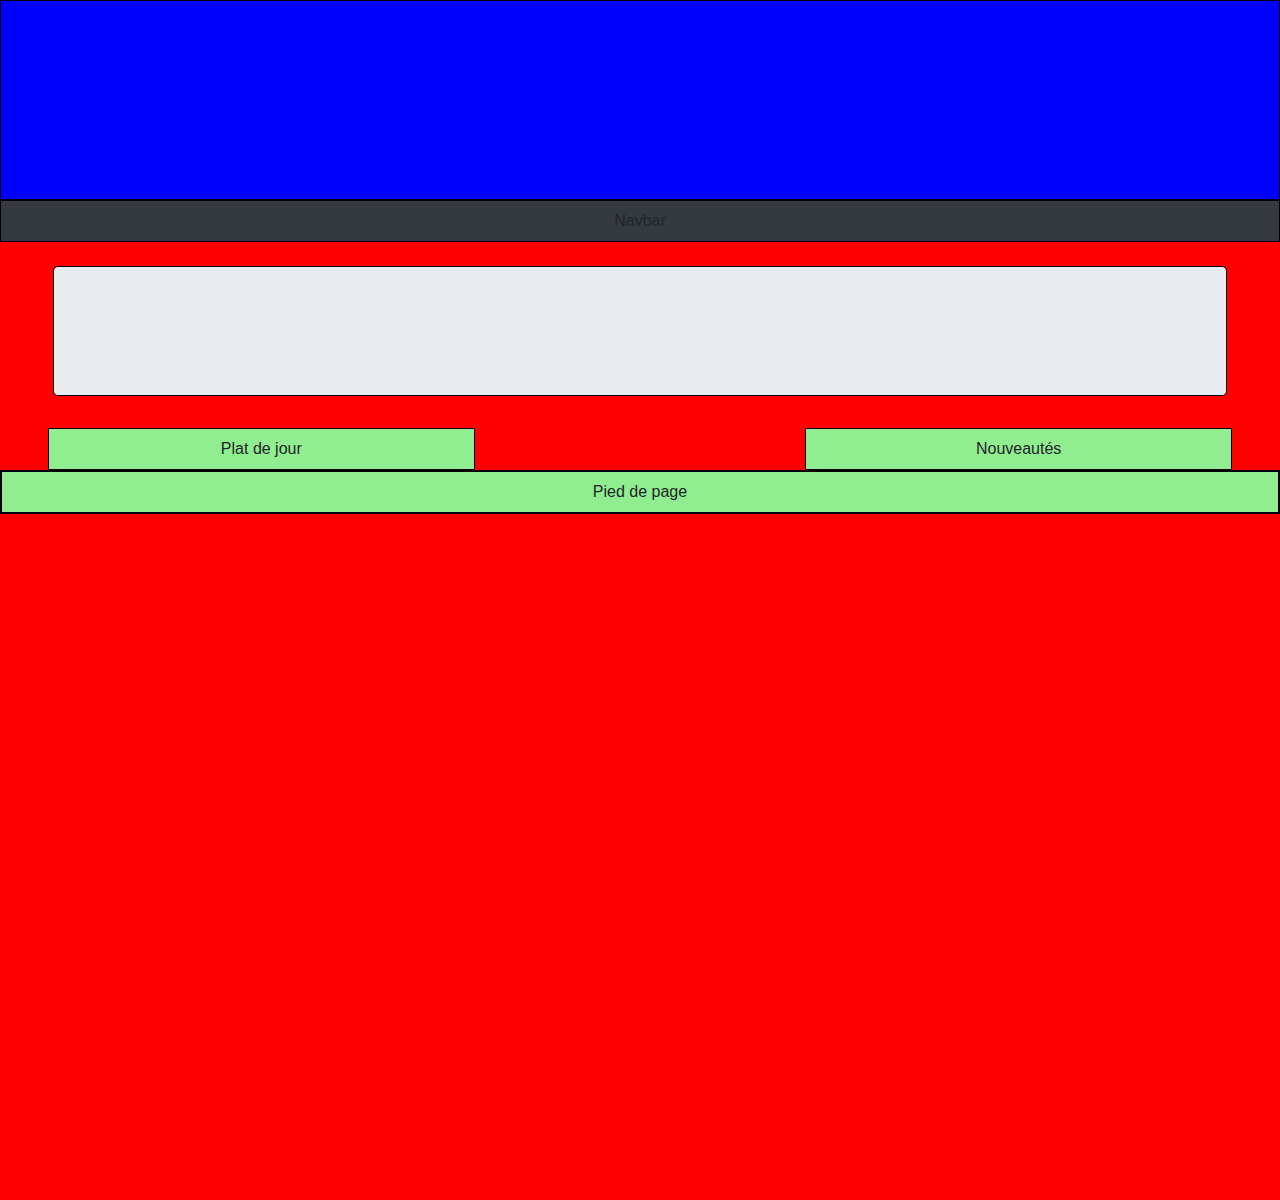
==== index.html @ 1a803d69 "adding starting files - index.html" ====
<html lang="fr" dir="ltr">
  <head>
    <meta charset="utf-8">
    <meta name="viewport" content="width=device-width, initial-scale=1.0">
    <meta http-equiv="X-UA-Compatible" content="ie=edge">
    <link rel="stylesheet" type="text/css" href="assets/style.css">
    <script type="text/javascript" src= "assets/main.js"></script>
    <link rel="stylesheet" href="https://maxcdn.bootstrapcdn.com/bootstrap/4.2.1/css/bootstrap.min.css">
    <title>Padé Sushi</title>
  </head>
  <body>
    <div class="container-fluid">
        <header class="row">
          <div class="col-lg-12 fondheader"></div>
          <nav class="col-sm-12 bg-dark navbar-dark sticky-top">
            Navbar
          </nav>
        </header>
        <main>
          <div class="row">
            <div class="jumbotron col-sm-11 mt-lg-4 ml-lg-auto mr-lg-auto"></div>
          </div>
          <div class="row">
            <div class="col-sm-4 ml-lg-5">Plat de jour</div>
            <div class="col-sm-4 mr-lg-5 ml-lg-auto">Nouveautés</div>
          </div>
        </main>
        <footer class="row">
          <div class="col-sm-12">
            Pied de page
          </div>
        </footer>
      </div>

        <script src="https://ajax.googleapis.com/ajax/libs/jquery/1.12.4/jquery.min.js"></script>
  </body>
</html>
---- assets/style.css ----
.container-fluid {
  background-color: red;
  height:1200px;
}


[class*="col-"], footer {
  background-color: lightgreen;
  border: 1px solid black;
  line-height: 40px;
  text-align: center;
}


.fondheader{
  background-color: blue;
  height: 200px;
}
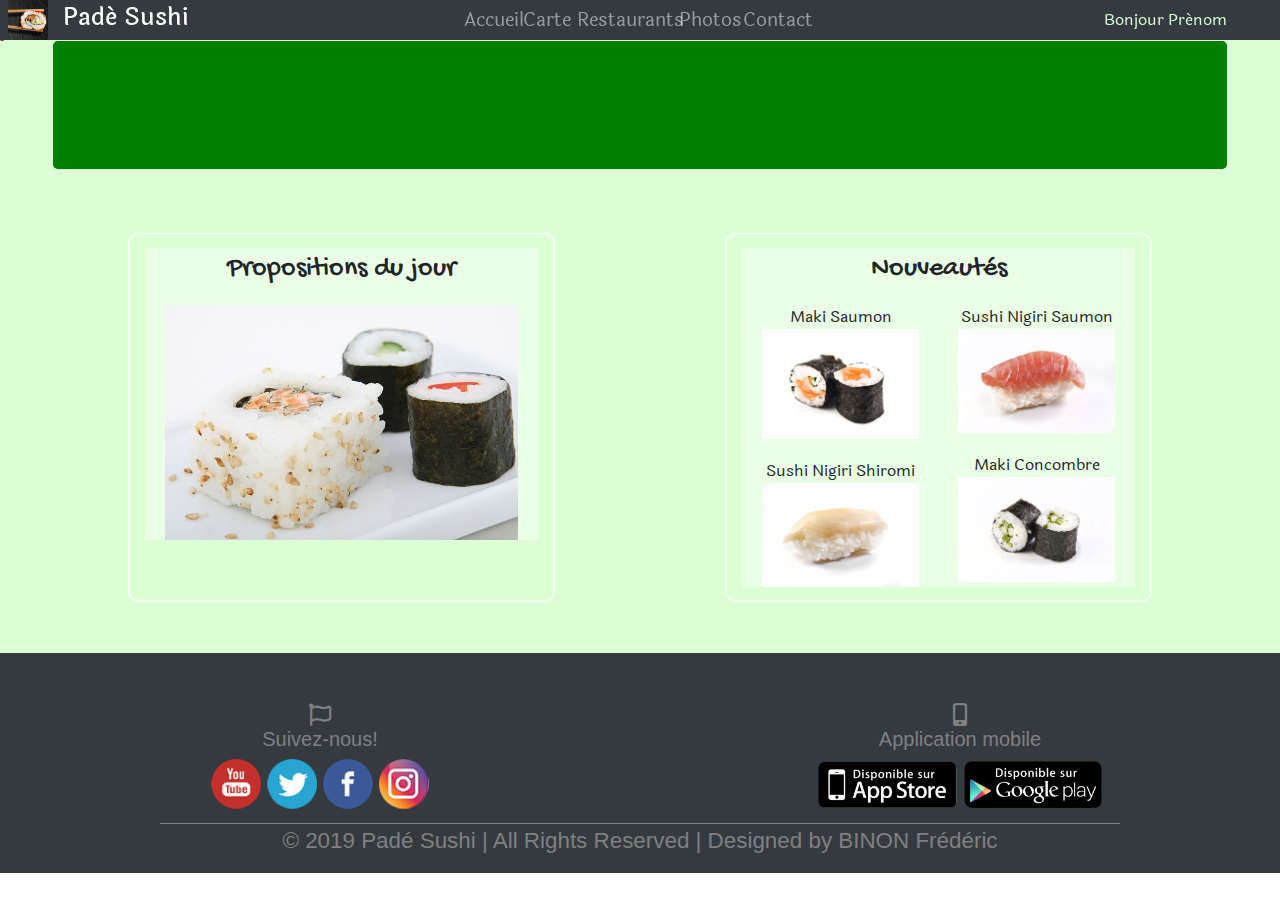
==== commit eb53c83e: "Mostly done index page" ====
--- a/index.html
+++ b/index.html
@@ -3,35 +3,113 @@
     <meta charset="utf-8">
     <meta name="viewport" content="width=device-width, initial-scale=1.0">
     <meta http-equiv="X-UA-Compatible" content="ie=edge">
+    <link rel="shortcut icon" href="assets/img/favicon.ico" type="image/x-icon">
+    <link rel="icon" href="assets/img/favicon.ico" type="image/x-icon">
     <link rel="stylesheet" type="text/css" href="assets/style.css">
-    <script type="text/javascript" src= "assets/main.js"></script>
     <link rel="stylesheet" href="https://maxcdn.bootstrapcdn.com/bootstrap/4.2.1/css/bootstrap.min.css">
+    <link href="https://use.fontawesome.com/releases/v5.0.6/css/all.css" rel="stylesheet">
+    <link href="https://fonts.googleapis.com/css?family=Gochi+Hand|Laila" rel="stylesheet">
     <title>Padé Sushi</title>
   </head>
   <body>
     <div class="container-fluid">
-        <header class="row">
-          <div class="col-lg-12 fondheader"></div>
-          <nav class="col-sm-12 bg-dark navbar-dark sticky-top">
-            Navbar
+      <header class="row">
+        <div class="col-12 fondheader">
+          <nav class="col-12 navbar navbar-expand navbar-dark bg-dark fixed-top brand" data-toggle="sticky-onscroll">
+            <span><a class="navbar-brand ml-2 brand" href="#">
+              <img src="assets/img/logo.jpg" alt="Logo" style="width:40px">
+              <h1>Padé Sushi</h1>
+            </a></span>
+            <ul class="navbar-nav ml-auto mr-auto">
+              <li class="nav-item">
+                <a class="nav-link" href="#">Accueil</a>
+              </li>
+              <li class="nav-item">
+                <a class="nav-link" href="#">Carte</a>
+              </li>
+              <li class="nav-item">
+                <a class="nav-link" href="#">Restaurants</a>
+              </li>
+              <li class="nav-item">
+                <a class="nav-link" href="#">Photos</a>
+              </li>
+              <li class="nav-item">
+                <a class="nav-link" href="#">Contact</a>
+              </li>
+            </ul>
+            <div class="col-2 mr-2 connexion">Bonjour Prénom</div>
           </nav>
-        </header>
-        <main>
-          <div class="row">
-            <div class="jumbotron col-sm-11 mt-lg-4 ml-lg-auto mr-lg-auto"></div>
+        </div>
+      </header>
+      <main>
+        <div class="row">
+          <div class="jumbotron col-11 ml-auto mr-auto"></div>
+        </div>
+        <div class="row">
+          <div class="col-lg-4 col-xs-10 panneauPlat">
+            <div class="bordure">
+              <h3>Propositions du jour</h3>
+              <div id="contentNew">
+                <img src="assets/img/platJour.jpg"/>
+              </div>
+            </div>
           </div>
-          <div class="row">
-            <div class="col-sm-4 ml-lg-5">Plat de jour</div>
-            <div class="col-sm-4 mr-lg-5 ml-lg-auto">Nouveautés</div>
+          <div class="col-lg-4 col-xs-10 ml-auto panneauNouv">
+            <div class="bordure">
+              <h3>Nouveautés</h3>
+              <div id="contentNew">
+                <div id="firstLineNew">
+                  <div id="firstNew">
+                    <p>Maki Saumon</p>
+                    <img src="assets/img/MakiSaumon.jpg"/>
+                  </div>
+                  <div id="secondNew">
+                    <p>Sushi Nigiri Shiromi</p>
+                    <img src="assets/img/SushiBlanc.jpg"/>
+                  </div>
+                </div>
+                <div id="secondLineNew">
+                  <div id="thirdNew">
+                    <p>Sushi Nigiri Saumon</p>
+                    <img src="assets/img/SushiSaumon.jpg"/>
+                  </div>
+                  <div id="fourthNew">
+                    <p>Maki Concombre</p>
+                    <img src="assets/img/MakiAlgue.jpg"/>
+                  </div>
+                </div>
+              </div>
+            </div>
           </div>
-        </main>
-        <footer class="row">
-          <div class="col-sm-12">
-            Pied de page
+        </div>
+      </main>
+      <footer class="row  bg-dark footer">
+        <div class="row firstlineFooter">
+          <div class="col-6 follow">
+            <i class="far fa-flag"></i>
+            <h5>Suivez-nous!</h5>
+            <img src="assets/img/icon-youtube.png"/>
+            <img src="assets/img/icon-twitter.png"/>
+            <img src="assets/img/icon-facebook.png"/>
+            <img src="assets/img/icon-instagram.png"/>
           </div>
-        </footer>
-      </div>
+          <div class="col-6 mobile">
+            <i class="fas fa-mobile-alt"></i>
+            <h5>Application mobile</h5>
+            <img src="assets/img/icon-appstore.png"/>
+            <img src="assets/img/icon-playstore.png"/>
+          </div>
+        </div>
+        <div class="row secondlineFooter">
+          <div class="col-9 ml-auto mr-auto copyright">
+            <p>© 2019 Padé Sushi | All Rights Reserved | Designed by BINON Frédéric</p>
 
-        <script src="https://ajax.googleapis.com/ajax/libs/jquery/1.12.4/jquery.min.js"></script>
+          </div>
+        </div>
+      </footer>
+    </div>
+
+      <script type="text/javascript" src= "assets/main.js"></script>
+      <script src="https://ajax.googleapis.com/ajax/libs/jquery/1.12.4/jquery.min.js"></script>
   </body>
 </html>
--- a/assets/style.css
+++ b/assets/style.css
@@ -1,18 +1,149 @@
+body{
+  /* overflow-x: hidden!important; */
+}
 .container-fluid {
-  background-color: red;
-  height:1200px;
+  background-color: #DCFFD6;
+  width:100%!important;
+  min-width: 320px;
+  margin:0px!important;
+  padding-left: 0px !important;
+  padding-right: 0px !important;
 }
 
+.row{
+  margin:0px!important;
+  width:100%;
+}
 
 [class*="col-"], footer {
-  background-color: lightgreen;
-  border: 1px solid black;
-  line-height: 40px;
   text-align: center;
 }
 
+header{
+  margin:0px 0px 0px 0px !important;
+  width:100%;
+  font-family: inherit;
+}
 
 .fondheader{
-  background-color: blue;
-  height: 200px;
+  margin-top: 40px;
+  background-image: url("img/header.jpg");
+  background-repeat: no-repeat;
+  background-size: contain;
+  padding: 0px 0px 0px 0px !important;
+  display: inline-block;
+  height:50%;
+  min-height: 30px;
 }
+
+.navbar{
+  padding: 0px !important;
+  width: 100% !important;
+  font-family: 'Laila', serif !important;
+}
+
+.navbar-brand{
+  padding: 0px !important;
+}
+
+h1{
+  margin-left: 10px;
+  margin-bottom: 0px!important;
+  font-size: 1.5rem!important;
+  display: inherit;
+  color:#DCFFD6;
+}
+
+.nav-link{
+  font-size: 1.2rem!important;
+  padding: 0px 10% 0px 10% !important;
+}
+
+.connexion{
+  margin-right: 0px!important;
+  padding: 0px !important;
+  color:#DCFFD6;
+}
+
+main{
+  font-family: 'Gochi Hand', cursive !important;
+}
+
+.jumbotron{
+  height:30% !important;
+  margin-bottom: 5%!important;
+  background-color: green !important;
+}
+
+.bordure{
+  /* border-radius: 10px; */
+  background-color: rgba(255, 255, 255, 0.4);
+  min-height: 55%;
+  padding-top: 1%;
+  justify-content: center;
+}
+
+h3{
+  margin-bottom: 0px !important;
+}
+
+.panneauPlat{
+  border: 2px solid rgba(255, 255, 255, 0.7);
+  height: auto;
+  min-height: 60%;
+  border-radius: 10px;
+  margin-left: 10%;
+  padding: 1%;
+}
+
+.panneauPlat img{
+  width:90%;
+  height: 40%;
+  margin: 5% auto 0px auto;
+  font-family: 'Laila', serif !important;
+}
+
+#contentNew{
+  display: flex;
+  font-family: 'Laila', serif !important;
+}
+
+.panneauNouv{
+  border: 2px solid rgba(255, 255, 255, 0.7);
+  min-height: 60%;
+  border-radius: 10px;
+  margin-right: 10%;
+  padding: 1%;
+}
+
+.panneauNouv img{
+  width:80%;
+}
+
+.panneauNouv p{
+  margin-bottom: 0px;
+  margin-top: 10%;
+}
+
+.footer{
+    margin: 4% 0px 0px 0px !important;
+    padding-top: 4%;
+    height:auto;
+    color:grey;
+    font-size: 1.4rem !important;
+}
+
+.follow img{
+  width:50px;
+}
+.mobile img{
+  width:140px;
+}
+
+.firstlineFooter{
+  padding-bottom: 1%;
+}
+
+.copyright{
+  border-top: 1.5px solid grey;
+}
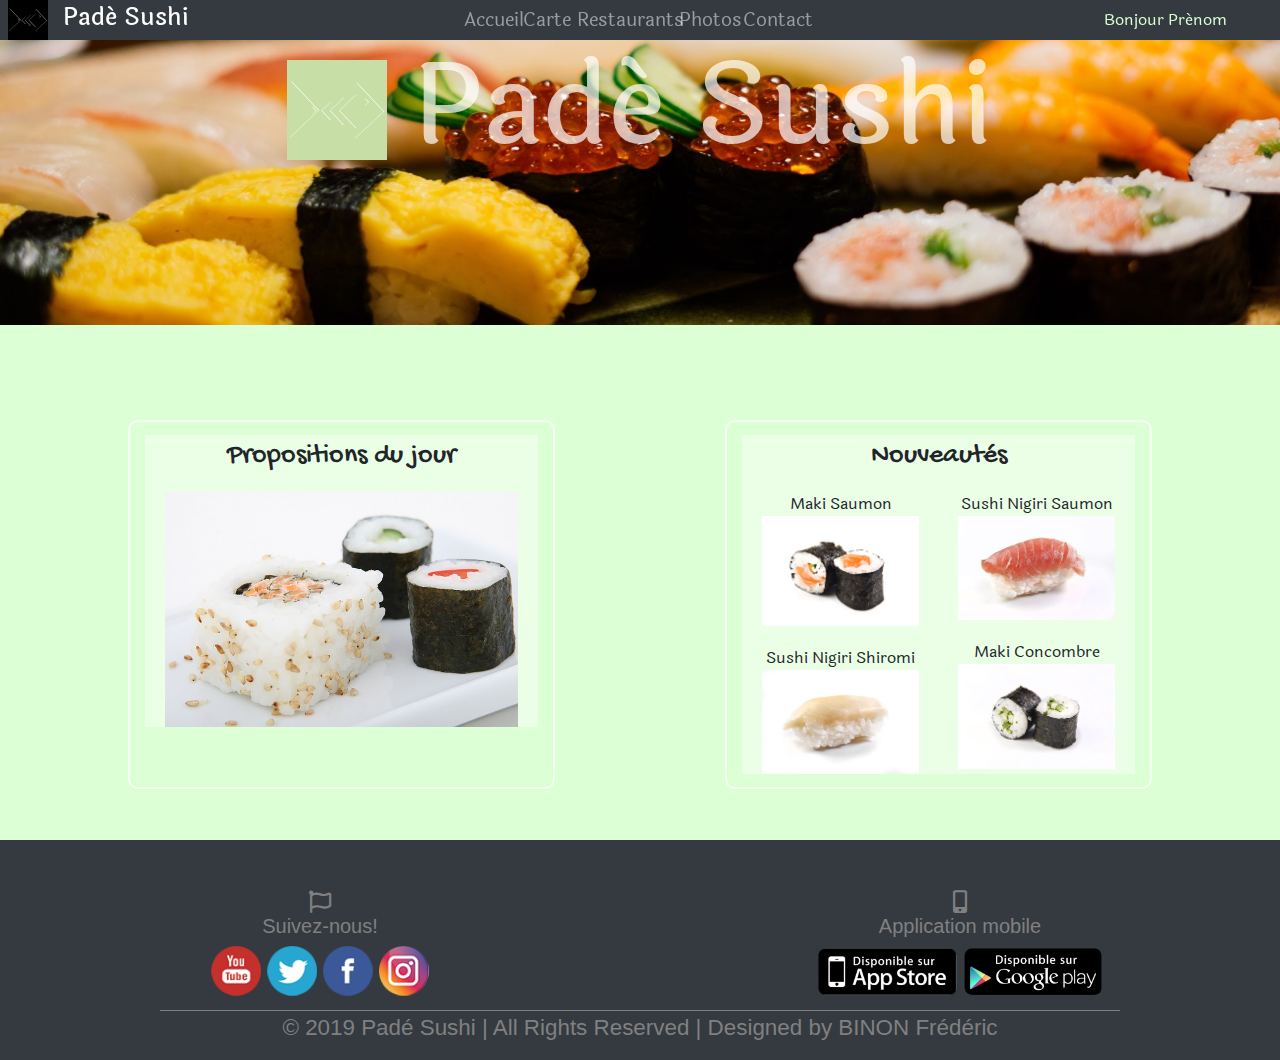
==== commit ad1d4b81: "Finishing Menu page working on Restaurants page" ====
--- a/index.html
+++ b/index.html
@@ -14,37 +14,36 @@
   <body>
     <div class="container-fluid">
       <header class="row">
+        <nav class="col-12 navbar navbar-expand navbar-dark bg-dark fixed-top brand" data-toggle="sticky-onscroll">
+          <span><a class="navbar-brand ml-2 brand" href="index.html">
+            <img src="assets/img/logoNoir.png" alt="logo" srcset="assets/img/logoNoir.svg" style="width:40px">
+            <h1>Padé Sushi</h1>
+          </a></span>
+          <ul class="navbar-nav ml-auto mr-auto">
+            <li class="nav-item">
+              <a class="nav-link" href="index.html">Accueil</a>
+            </li>
+            <li class="nav-item">
+              <a class="nav-link" href="menu.html">Carte</a>
+            </li>
+            <li class="nav-item">
+              <a class="nav-link" href="restos.html">Restaurants</a>
+            </li>
+            <li class="nav-item">
+              <a class="nav-link" href="#">Photos</a>
+            </li>
+            <li class="nav-item">
+              <a class="nav-link" href="#">Contact</a>
+            </li>
+          </ul>
+          <div class="col-2 mr-2 connexion">Bonjour Prénom</div>
+        </nav>
         <div class="col-12 fondheader">
-          <nav class="col-12 navbar navbar-expand navbar-dark bg-dark fixed-top brand" data-toggle="sticky-onscroll">
-            <span><a class="navbar-brand ml-2 brand" href="#">
-              <img src="assets/img/logo.jpg" alt="Logo" style="width:40px">
-              <h1>Padé Sushi</h1>
-            </a></span>
-            <ul class="navbar-nav ml-auto mr-auto">
-              <li class="nav-item">
-                <a class="nav-link" href="#">Accueil</a>
-              </li>
-              <li class="nav-item">
-                <a class="nav-link" href="#">Carte</a>
-              </li>
-              <li class="nav-item">
-                <a class="nav-link" href="#">Restaurants</a>
-              </li>
-              <li class="nav-item">
-                <a class="nav-link" href="#">Photos</a>
-              </li>
-              <li class="nav-item">
-                <a class="nav-link" href="#">Contact</a>
-              </li>
-            </ul>
-            <div class="col-2 mr-2 connexion">Bonjour Prénom</div>
-          </nav>
+          <img src="assets/img/logoVert.png" alt="BigLogo" srcset="assets/img/logoVert.svg">
+          <h2>Padé Sushi</h2>
         </div>
       </header>
       <main>
-        <div class="row">
-          <div class="jumbotron col-11 ml-auto mr-auto"></div>
-        </div>
         <div class="row">
           <div class="col-lg-4 col-xs-10 panneauPlat">
             <div class="bordure">
@@ -103,7 +102,6 @@
         <div class="row secondlineFooter">
           <div class="col-9 ml-auto mr-auto copyright">
             <p>© 2019 Padé Sushi | All Rights Reserved | Designed by BINON Frédéric</p>
-
           </div>
         </div>
       </footer>
--- a/assets/style.css
+++ b/assets/style.css
@@ -26,14 +26,36 @@
 }
 
 .fondheader{
+  margin-left: auto;
+  margin-right: auto;
   margin-top: 40px;
+  margin-bottom: 40px;
   background-image: url("img/header.jpg");
   background-repeat: no-repeat;
   background-size: contain;
   padding: 0px 0px 0px 0px !important;
-  display: inline-block;
-  height:50%;
+  display: flex;
+  height:340px;
   min-height: 30px;
+  justify-content: center;
+  color: rgba(255, 255, 255, 0.7)!important;
+}
+
+.fondheader:hover{
+  background-image: url("img/bg2.jpg");
+  background-size: cover;
+  color:#484848!important;
+}
+
+.fondheader img{
+  height: 120px;
+  padding-top: 20px;
+}
+
+.fondheader h2{
+  margin-left: 2%;
+  font-size: 7rem!important;
+  font-family: 'Laila', serif !important;
 }
 
 .navbar{
@@ -85,6 +107,7 @@
 
 h3{
   margin-bottom: 0px !important;
+  display: block;
 }
 
 .panneauPlat{
@@ -147,3 +170,70 @@
 .copyright{
   border-top: 1.5px solid grey;
 }
+
+
+/* ---------------------------------- Menu Page ------------------------------------------ */
+
+
+.list-group.list-group-horizontal{
+	display: flex;
+	flex-direction: row;
+}
+
+.list-group.list-group-horizontal .list-group-item {
+	margin-bottom: 0;
+	margin-right: 0;
+ 	border-right-width: 0;
+  padding: 20px 20px 20px 20px;
+  min-width: 100px;
+  text-align: center;
+  font-family: 'Laila', serif !important;
+}
+
+.list-group.list-group-horizontal .list-group-item:first-child {
+	border-top-right-radius:0;
+	border-bottom-left-radius:4px;
+}
+.list-group.list-group-horizontal .list-group-item:last-child {
+	border-top-right-radius:4px;
+	border-bottom-left-radius:0;
+	border-right-width: 1px;
+}
+
+.list-group-horizontal a:hover{
+  text-decoration: none!important;
+}
+
+.list-group-horizontal a:hover li {
+  background-color: rgba(255, 255, 255, 0.8);
+  text-decoration: none!important;
+}
+
+h4{
+  padding-top: 60px!important;
+  margin-bottom: 0px!important;
+  padding-left: 30px;
+}
+
+hr{
+  margin-top: 0px!important;
+}
+
+.images img{
+  margin-left: 3%;
+  margin-bottom: 1%;
+  height:20%;
+}
+
+/* ---------------------------------- Restaurants Page ------------------------------------------ */
+
+.enseigne{
+  height: auto;
+  padding: 20px;
+  font-family: 'Laila', serif !important;
+  background-color: rgba(0, 0, 0, 0.2);
+}
+
+.enseigne img{
+  width: 100%!important;
+}
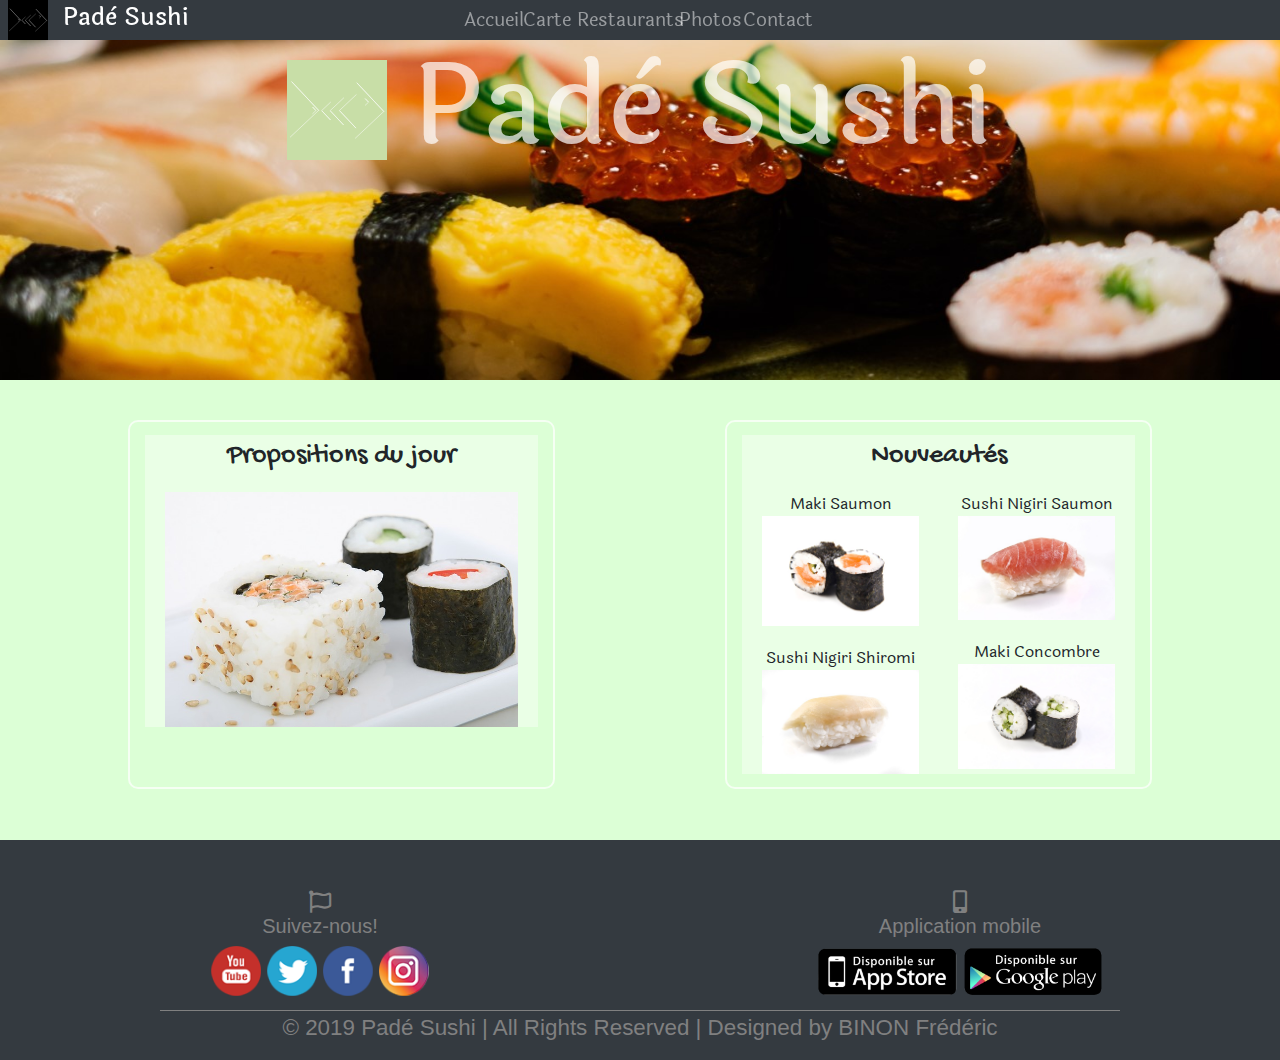
==== commit 01bce908: "Finishing the request. Still have to be responsive" ====
--- a/index.html
+++ b/index.html
@@ -9,7 +9,7 @@
     <link rel="stylesheet" href="https://maxcdn.bootstrapcdn.com/bootstrap/4.2.1/css/bootstrap.min.css">
     <link href="https://use.fontawesome.com/releases/v5.0.6/css/all.css" rel="stylesheet">
     <link href="https://fonts.googleapis.com/css?family=Gochi+Hand|Laila" rel="stylesheet">
-    <title>Padé Sushi</title>
+    <title>Padè Sushi</title>
   </head>
   <body>
     <div class="container-fluid">
@@ -17,7 +17,7 @@
         <nav class="col-12 navbar navbar-expand navbar-dark bg-dark fixed-top brand" data-toggle="sticky-onscroll">
           <span><a class="navbar-brand ml-2 brand" href="index.html">
             <img src="assets/img/logoNoir.png" alt="logo" srcset="assets/img/logoNoir.svg" style="width:40px">
-            <h1>Padé Sushi</h1>
+            <h1>Padè Sushi</h1>
           </a></span>
           <ul class="navbar-nav ml-auto mr-auto">
             <li class="nav-item">
@@ -30,17 +30,24 @@
               <a class="nav-link" href="restos.html">Restaurants</a>
             </li>
             <li class="nav-item">
-              <a class="nav-link" href="#">Photos</a>
+              <a class="nav-link" href="photo.html">Photos</a>
             </li>
             <li class="nav-item">
-              <a class="nav-link" href="#">Contact</a>
+              <a class="nav-link" href="contact.html">Contact</a>
             </li>
           </ul>
-          <div class="col-2 mr-2 connexion">Bonjour Prénom</div>
+          <div class="col-2 mr-2 connexion"></div>
         </nav>
         <div class="col-12 fondheader">
-          <img src="assets/img/logoVert.png" alt="BigLogo" srcset="assets/img/logoVert.svg">
-          <h2>Padé Sushi</h2>
+          <div class="annonce">
+            <img class="logoheader" src="assets/img/logoVert.png" alt="BigLogo" srcset="assets/img/logoVert.svg">
+            <h2>Padè Sushi</h2>
+          </div>
+          <div class="presentation">
+            <p>Bruxelles - Paris - Qeqertanut</p>
+            <p>Ouverts tous les jours sauf le lundi</p>
+            <p>Réservations possibles jusque 21h00 compris</p>
+          </div>
         </div>
       </header>
       <main>
@@ -107,7 +114,7 @@
       </footer>
     </div>
 
-      <script type="text/javascript" src= "assets/main.js"></script>
+      <script type="text/javascript" src= "assets/index.js"></script>
       <script src="https://ajax.googleapis.com/ajax/libs/jquery/1.12.4/jquery.min.js"></script>
   </body>
 </html>
--- a/assets/style.css
+++ b/assets/style.css
@@ -1,5 +1,5 @@
 body{
-  /* overflow-x: hidden!important; */
+  overflow-x: hidden!important;
 }
 .container-fluid {
   background-color: #DCFFD6;
@@ -32,19 +32,29 @@
   margin-bottom: 40px;
   background-image: url("img/header.jpg");
   background-repeat: no-repeat;
-  background-size: contain;
+  background-size: cover;
   padding: 0px 0px 0px 0px !important;
-  display: flex;
   height:340px;
   min-height: 30px;
+  color: rgba(255, 255, 255, 0.7)!important;
+}
+
+.fondheader:hover{
+  color:#484848!important;
+}
+
+.annonce{
   justify-content: center;
-  color: rgba(255, 255, 255, 0.7)!important;
-}
-
-.fondheader:hover{
-  background-image: url("img/bg2.jpg");
-  background-size: cover;
-  color:#484848!important;
+  display: flex;
+}
+
+.presentation{
+  width:40%;
+  display: none;
+  text-align: left;
+  margin-top: 1%;
+  font-weight: bold;
+  text-align: center;
 }
 
 .fondheader img{
@@ -163,6 +173,10 @@
   width:140px;
 }
 
+.follow img:hover, .mobile img:hover{
+  cursor: pointer;
+}
+
 .firstlineFooter{
   padding-bottom: 1%;
 }
@@ -219,6 +233,15 @@
   margin-top: 0px!important;
 }
 
+.pieces{
+  font-size: 0.9rem;
+  font-family: 'Laila', serif !important;
+}
+
+.images{
+  margin-left: 2%;
+}
+
 .images img{
   margin-left: 3%;
   margin-bottom: 1%;
@@ -227,13 +250,101 @@
 
 /* ---------------------------------- Restaurants Page ------------------------------------------ */
 
+.date{
+  padding-top: 0.5%;
+  height:40px;
+  background-color: rgba(0, 0, 0, 0.1);
+}
+
+#findUs{
+  margin-bottom: 3%!important;
+}
+
+.ouvertParis, .ouvertBruxelles, .ouvertQeqertanut{
+  display: none;
+  color:green;
+}
+
 .enseigne{
   height: auto;
   padding: 20px;
-  font-family: 'Laila', serif !important;
-  background-color: rgba(0, 0, 0, 0.2);
+  background-color: rgba(0, 0, 0, 0.1);
+  font-family: 'Laila', serif !important;
+}
+
+.enseigne:hover{
+  cursor:pointer;
+}
+
+.enseigne h3{
+  font-family: inherit;
+  margin-bottom: 8%!important;
 }
 
 .enseigne img{
   width: 100%!important;
 }
+
+.map{
+  margin-top: 3%;
+  background-color: rgba(0, 0, 0, 0.1);
+  min-height:5%;
+  height: auto;
+  padding: 1% 0px 1% 0px;
+}
+
+.map p{
+  margin-bottom: 0px!important;
+  font-size: 0.9rem;
+}
+
+
+/* --------------------------------- Photos page ------------------------------------------------------- */
+
+.photos img{
+  height:170px;
+  margin: 2.7%;
+}
+
+.photos{
+  display: flex!important;
+  justify-content: center!important;
+}
+
+/* --------------------------------- Contact page ------------------------------------------------------- */
+
+#form{
+  margin-left: auto;
+  margin-right: auto;
+  width: 70%!important;
+  background-color: rgba(255, 255, 255, 0.8);
+  padding:1.5%;
+  border-radius: 15px;
+  font-family: 'Gochi Hand', cursive !important;
+}
+
+#personneForm{
+  display: flex;
+}
+
+#personneForm input{
+  width:48%!important;
+}
+
+.form-group{
+  display: flex;
+  margin-bottom: 0px!important;
+}
+
+option{
+  text-align: center;
+}
+
+#reservResto, #reservJour, #reservParis, #reservBruxelles, #reservQeqertanut{
+  display: none;
+}
+
+.buttonEnvoyer{
+  display: flex;
+  justify-content: flex-end;
+}
